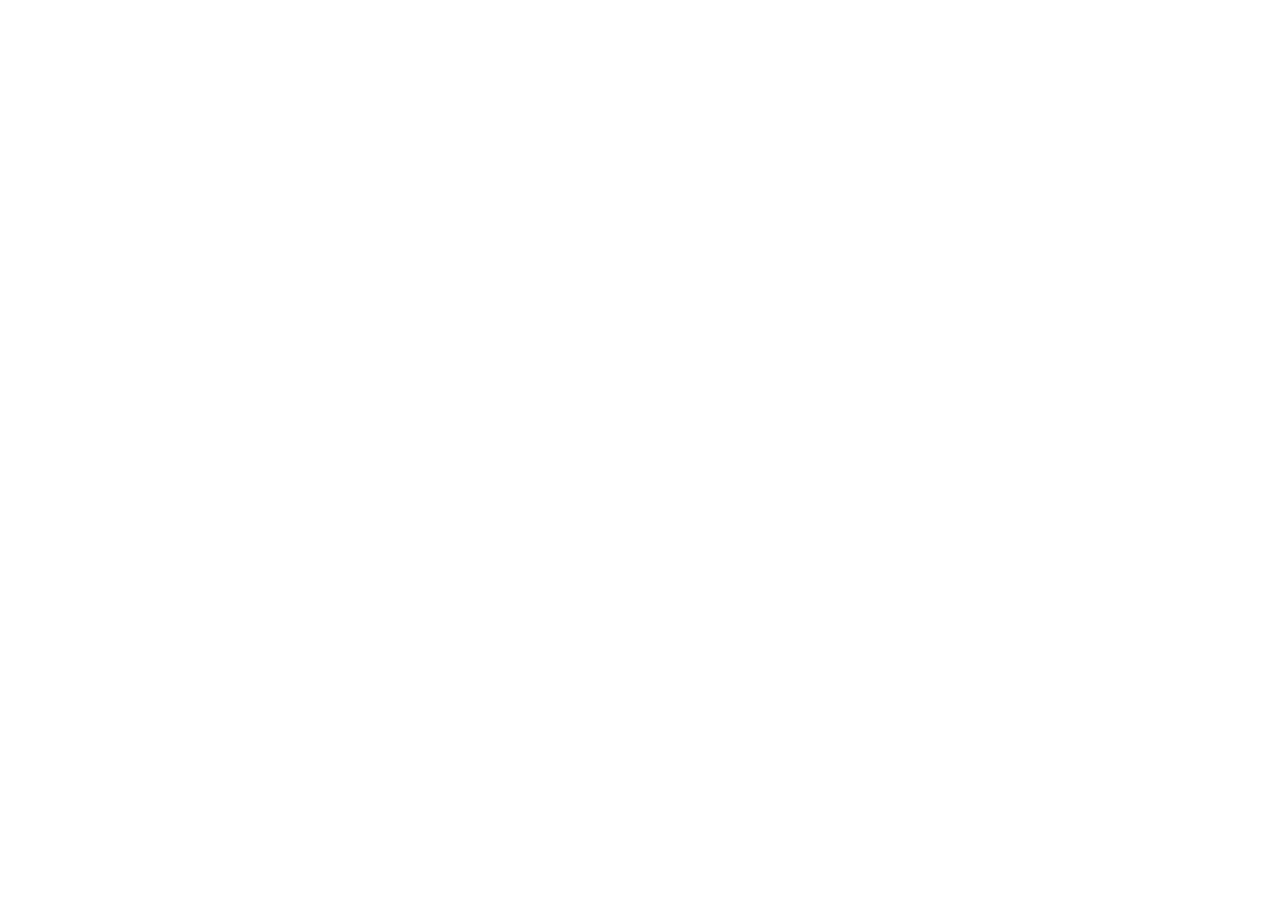
==== index.html @ 89ac4ffa "update" ====
<!DOCTYPE html>
<html lang="es">
<head>
  <meta charset="UTF-8">
  <meta name="viewport" content="width=device-width, initial-scale=1.0">
  <title>Inicio</title>
  <link rel="stylesheet" href="m.min.css">
</head>
<body>

</body>
</html>
---- m.min.css ----
/* Variables - Colores */
:root {
  --color-primary: #111030;
  --color-primary-light: rgba(17, 16, 48, 0.8);
  --color-primary-dark: #08071f;

  --color-gray-50: #f0f8ff;
  --color-gray-100: #e8eef5;
  --color-gray-200: #d9dee5;
  --color-gray-500: #6b7280;
  --color-gray-700: #374151;
  --color-gray-900: #1f2937;

  --color-white: #ffffff;

  --color-accent: #1798e2;
  --color-accent-light: #8fbfde;
  --color-accent-dark: #006ca9;
}

/* Variables - Espaciado */
:root {
  --space-0: 0;
  --space-1: 0.25rem;
  --space-2: 0.5rem;
  --space-3: 0.75rem;
  --space-4: 1rem;
  --space-6: 1.5rem;
  --space-8: 2rem;
}

/* Variables - Tipograf�a */
:root {
  --font-xs: 0.75rem;
  --font-sm: 0.875rem;
  --font-base: 1rem;
  --font-lg: 1.125rem;
  --font-xl: 1.25rem;
  --font-2xl: 1.5rem;
  --font-3xl: 1.875rem;
  --font-4xl: 2.25rem;
}

/* Variables - Bordes */
:root {
  --radius-sm: 0.125rem;
  --radius-md: 0.375rem;
  --radius-lg: 0.5rem;
}

*,*::before,*::after{box-sizing:border-box;margin:0;padding:0}:where(html){font-size:18px;line-height:1.5}:where(body){font-family:"Roboto",sans-serif;color:var(--color-gray-900);background-color:var(--color-white)}:where(h1){font-size:var(--font-4xl);font-weight:700;line-height:1.2;margin-bottom:var(--space-4)}:where(h2){font-size:var(--font-3xl);font-weight:600;line-height:1.3;margin-bottom:var(--space-3)}:where(h3){font-size:var(--font-2xl);font-weight:600;line-height:1.4;margin-bottom:var(--space-3)}:where(h4){font-size:var(--font-xl);font-weight:600;line-height:1.4;margin-bottom:var(--space-2)}:where(h5){font-size:var(--font-lg);font-weight:500;line-height:1.5;margin-bottom:var(--space-2)}:where(h6){font-size:var(--font-base);font-weight:500;line-height:1.5;margin-bottom:var(--space-2)}:where(p){margin-bottom:var(--space-3);line-height:1.6;font-size:var(--font-base)}:where(small){font-size:var(--font-sm);color:var(--color-gray-500)}:where(strong){font-weight:600}:where(em){font-style:italic}:where(a){color:var(--color-primary);text-decoration:none;transition:color .2s}:where(a:hover){color:var(--color-primary-dark);text-decoration:underline}:where(ul,ol){margin-bottom:var(--space-3);padding-left:var(--space-4)}:where(li){margin-bottom:var(--space-1)}:where(input,textarea,select){width:100%;padding:var(--space-2) var(--space-3);border:1px solid var(--color-gray-200);border-radius:var(--radius-md);font-size:var(--font-base);line-height:1.5;transition:border-color .2s,box-shadow .2s;font-family:inherit}:where(input:focus,textarea:focus,select:focus){outline:none;border-color:var(--color-primary);box-shadow:0 0 0 3px rgba(6,78,59,0.1)}*:focus-visible{outline:2px solid var(--color-primary);outline-offset:2px}:where(label){display:block;margin-bottom:var(--space-1);font-weight:500;color:var(--color-gray-700);font-size:var(--font-sm)}:where(fieldset){border:1px solid var(--color-gray-200);border-radius:var(--radius-md);padding:var(--space-4);margin-bottom:var(--space-4)}:where(legend){font-weight:600;color:var(--color-gray-900);padding:0 var(--space-2);font-size:var(--font-base)}:where(fieldset label){display:inline-block;margin-bottom:0;margin-left:var(--space-2);font-weight:400;vertical-align:middle}:where(fieldset input[type="radio"],:where(fieldset input[type="checkbox"])){width:auto;margin:0;vertical-align:middle}:where(button){padding:var(--space-2) var(--space-4);background-color:var(--color-primary);color:var(--color-white);border:none;border-radius:var(--radius-md);font-size:var(--font-sm);font-weight:500;cursor:pointer;transition:background-color .2s;line-height:1.5;font-family:inherit}:where(button:hover){background-color:var(--color-primary-dark)}:where(button:focus-visible){outline:2px solid var(--color-primary);outline-offset:2px}:where(button:disabled){background-color:var(--color-gray-500);cursor:not-allowed;opacity:.6}:where(table){width:100%;border-collapse:collapse;margin-bottom:var(--space-4);font-size:var(--font-sm);border-radius:var(--radius-md);overflow:hidden;border:1px solid var(--color-gray-200)}:where(thead){background-color:var(--color-gray-100)}:where(th){padding:var(--space-2) var(--space-3);text-align:left;font-weight:600;color:var(--color-gray-900);border-bottom:1px solid var(--color-gray-200)}:where(td){padding:var(--space-2) var(--space-3);border-bottom:1px solid var(--color-gray-200)}:where(tbody tr:nth-child(even)){background-color:var(--color-gray-50)}:where(tbody tr:last-child td){border-bottom:none}:where(hr){border:none;height:1px;background-color:var(--color-gray-200);margin:var(--space-4) 0}:where(blockquote){padding:var(--space-3) var(--space-4);margin:var(--space-3) 0;border-left:4px solid var(--color-primary);background-color:var(--color-gray-50);font-style:italic;color:var(--color-gray-700)}:where(code){padding:var(--space-1) var(--space-2);background-color:var(--color-gray-100);border-radius:var(--radius-sm);font-family:'Courier New',monospace;font-size:var(--font-sm);color:var(--color-primary-dark)}:where(pre){padding:var(--space-4);background-color:var(--color-gray-900);color:var(--color-gray-100);border-radius:var(--radius-md);overflow-x:auto;margin-bottom:var(--space-4);font-family:'Courier New',monospace;font-size:var(--font-sm);line-height:1.6}:where(pre code){padding:0;background:none;color:inherit}.flex{display:flex}.flex-col{flex-direction:column}.flex-row{flex-direction:row}.flex-wrap{flex-wrap:wrap}.justify-start{justify-content:flex-start}.justify-center{justify-content:center}.justify-between{justify-content:space-between}.items-start{align-items:flex-start}.items-center{align-items:center}.items-stretch{align-items:stretch}.grid{display:grid}.grid-cols-1{grid-template-columns:repeat(1,1fr)}.grid-cols-2{grid-template-columns:repeat(2,1fr)}.grid-cols-3{grid-template-columns:repeat(3,1fr)}.grid-cols-4{grid-template-columns:repeat(4,1fr)}.gap-1{gap:var(--space-1)}.gap-2{gap:var(--space-2)}.gap-3{gap:var(--space-3)}.gap-4{gap:var(--space-4)}.gap-6{gap:var(--space-6)}.p-0{padding:var(--space-0)}.p-1{padding:var(--space-1)}.p-2{padding:var(--space-2)}.p-3{padding:var(--space-3)}.p-4{padding:var(--space-4)}.p-6{padding:var(--space-6)}.p-8{padding:var(--space-8)}.px-1{padding-left:var(--space-1);padding-right:var(--space-1)}.px-2{padding-left:var(--space-2);padding-right:var(--space-2)}.px-3{padding-left:var(--space-3);padding-right:var(--space-3)}.px-4{padding-left:var(--space-4);padding-right:var(--space-4)}.px-6{padding-left:var(--space-6);padding-right:var(--space-6)}.py-1{padding-top:var(--space-1);padding-bottom:var(--space-1)}.py-2{padding-top:var(--space-2);padding-bottom:var(--space-2)}.py-3{padding-top:var(--space-3);padding-bottom:var(--space-3)}.py-4{padding-top:var(--space-4);padding-bottom:var(--space-4)}.py-6{padding-top:var(--space-6);padding-bottom:var(--space-6)}.py-8{padding-top:var(--space-8);padding-bottom:var(--space-8)}.m-0{margin:var(--space-0)}.m-1{margin:var(--space-1)}.m-2{margin:var(--space-2)}.m-3{margin:var(--space-3)}.m-4{margin:var(--space-4)}.m-auto{margin:auto}.mx-auto{margin-left:auto;margin-right:auto}.my-2{margin-top:var(--space-2);margin-bottom:var(--space-2)}.my-3{margin-top:var(--space-3);margin-bottom:var(--space-3)}.my-4{margin-top:var(--space-4);margin-bottom:var(--space-4)}.my-6{margin-top:var(--space-6);margin-bottom:var(--space-6)}.mb-0{margin-bottom:var(--space-0)}.mb-2{margin-bottom:var(--space-2)}.mb-3{margin-bottom:var(--space-3)}.mb-4{margin-bottom:var(--space-4)}.mb-6{margin-bottom:var(--space-6)}.mt-2{margin-top:var(--space-2)}.mt-3{margin-top:var(--space-3)}.mt-4{margin-top:var(--space-4)}.mt-6{margin-top:var(--space-6)}.text-primary{color:var(--color-primary)}.text-gray-500{color:var(--color-gray-500)}.text-gray-700{color:var(--color-gray-700)}.text-gray-900{color:var(--color-gray-900)}.text-white{color:var(--color-white)}.bg-primary{background-color:var(--color-primary)}.bg-primary-light{background-color:var(--color-primary-light)}.bg-gray-50{background-color:var(--color-gray-50)}.bg-gray-100{background-color:var(--color-gray-100)}.bg-white{background-color:var(--color-white)}.text-xs{font-size:var(--font-xs)}.text-sm{font-size:var(--font-sm)}.text-base{font-size:var(--font-base)}.text-lg{font-size:var(--font-lg)}.text-xl{font-size:var(--font-xl)}.text-2xl{font-size:var(--font-2xl)}.text-3xl{font-size:var(--font-3xl)}.text-4xl{font-size:var(--font-4xl)}.font-normal{font-weight:400}.font-medium{font-weight:500}.font-semibold{font-weight:600}.font-bold{font-weight:700}.text-center{text-align:center}.text-left{text-align:left}.text-right{text-align:right}.border{border:1px solid var(--color-gray-200)}.border-0{border-width:0}.rounded-sm{border-radius:var(--radius-sm)}.rounded-md{border-radius:var(--radius-md)}.rounded-lg{border-radius:var(--radius-lg)}.w-auto{width:auto}.w-full{width:100%}.w-1-2{width:50%}.w-1-3{width:33.333333%}.w-2-3{width:66.666667%}.w-1-4{width:25%}.w-3-4{width:75%}.h-auto{height:auto}.h-full{height:100%}.min-w-0{min-width:0}.max-w-full{max-width:100%}.max-w-md{max-width:28rem}.max-w-lg{max-width:32rem}.max-w-xl{max-width:36rem}.max-w-2xl{max-width:42rem}.max-w-4xl{max-width:56rem}.block{display:block}.inline{display:inline}.inline-block{display:inline-block}.hidden{display:none}.relative{position:relative}.overflow-hidden{overflow:hidden}.overflow-auto{overflow:auto}.sr-only{position:absolute;width:1px;height:1px;padding:0;margin:-1px;overflow:hidden;clip:rect(0,0,0,0);white-space:nowrap;border-width:0}.not-sr-only{position:static;width:auto;height:auto;padding:0;margin:0;overflow:visible;clip:auto;white-space:normal}.container{width:100%;max-width:1200px;margin:0 auto;padding:0 var(--space-4)}@media(min-width:640px){.sm\:grid-cols-2{grid-template-columns:repeat(2,1fr)}.sm\:grid-cols-3{grid-template-columns:repeat(3,1fr)}.sm\:flex-row{flex-direction:row}.sm\:text-left{text-align:left}}@media(min-width:768px){.md\:grid-cols-2{grid-template-columns:repeat(2,1fr)}.md\:grid-cols-3{grid-template-columns:repeat(3,1fr)}.md\:grid-cols-4{grid-template-columns:repeat(4,1fr)}.md\:flex-row{flex-direction:row}}
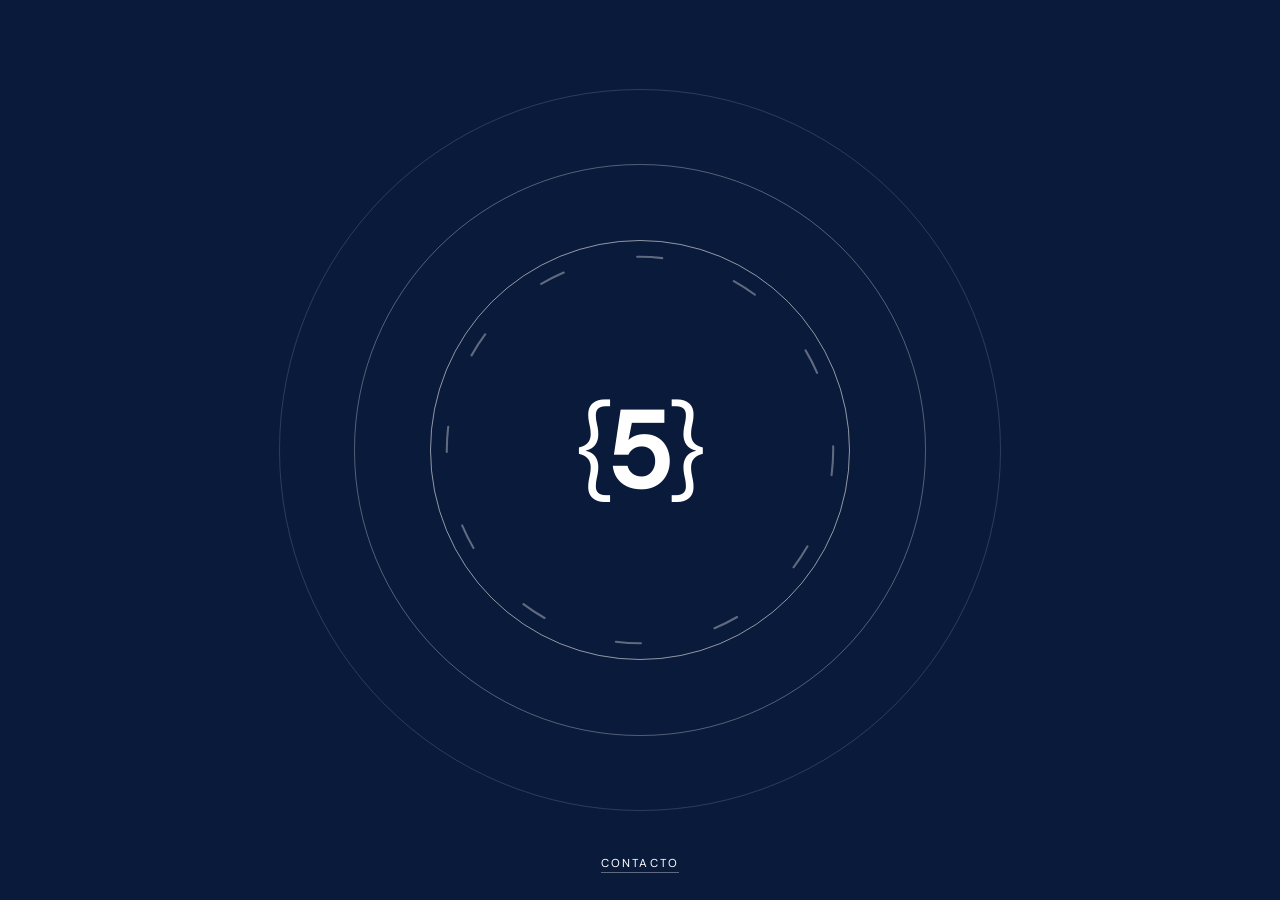
==== commit 1caaf557: "update index.html" ====
--- a/index.html
+++ b/index.html
@@ -3,10 +3,200 @@
 <head>
   <meta charset="UTF-8">
   <meta name="viewport" content="width=device-width, initial-scale=1.0">
-  <title>Inicio</title>
-  <link rel="stylesheet" href="m.min.css">
+  <title>estudio5 · iteración</title>
+  <link href="https://fonts.googleapis.com/css2?family=DM+Sans:wght@300;400;700&display=swap" rel="stylesheet">
+  <style>
+    *, *::before, *::after { box-sizing: border-box; margin: 0; padding: 0; }
+
+    :root {
+      --navy: #0a1a3b;
+      --white: #ffffff;
+      --dur: 5s;
+    }
+
+    body {
+      font-family: 'DM Sans', sans-serif;
+      background: var(--navy);
+      min-height: 100vh;
+      display: flex;
+      align-items: center;
+      justify-content: center;
+      overflow: hidden;
+    }
+
+    /* ── Outer breathing rings ── */
+    .ring-wrap {
+      position: relative;
+      display: flex;
+      align-items: center;
+      justify-content: center;
+      width: min(60vw, 420px);
+      height: min(60vw, 420px);
+    }
+
+    .ring {
+      position: absolute;
+      inset: 0;
+      border-radius: 50%;
+      border: 1.5px solid rgba(255,255,255,0.55);
+      animation: breatheRing var(--dur) ease-in-out infinite;
+    }
+    .ring:nth-child(2) {
+      inset: -18%;
+      border-color: rgba(255,255,255,0.3);
+      animation-delay: 0.4s;
+    }
+    .ring:nth-child(3) {
+      inset: -36%;
+      border-color: rgba(255,255,255,0.15);
+      animation-delay: 0.8s;
+    }
+
+    @keyframes breatheRing {
+      0%, 100% { transform: scale(1);    opacity: 1; }
+      50%       { transform: scale(1.06); opacity: 0.6; }
+    }
+
+    /* ── Center content ── */
+    .center {
+      position: relative;
+      z-index: 2;
+      display: flex;
+      flex-direction: column;
+      align-items: center;
+      gap: 0;
+    }
+
+    /* ── Main mark ── */
+    .mark {
+      font-size: clamp(3.5rem, 12vw, 7rem);
+      font-weight: 400;
+      color: var(--white);
+      letter-spacing: -0.02em;
+      line-height: 1;
+      white-space: nowrap;
+      display: flex;
+      align-items: baseline;
+    }
+
+    .brace {
+      font-weight: 300;
+      display: inline-block;
+      animation: breatheBrace var(--dur) ease-in-out infinite;
+    }
+    .brace-close { animation-delay: 0.15s; }
+
+    @keyframes breatheBrace {
+      0%, 100% { transform: scaleY(1);    opacity: 1; }
+      50%       { transform: scaleY(1.08); opacity: 0.75; }
+    }
+
+    .word {
+      font-weight: 300;
+      display: inline-block;
+      overflow: hidden;
+      max-width: 0;
+      opacity: 0;
+      animation: expandWord var(--dur) ease-in-out infinite;
+      white-space: nowrap;
+    }
+
+    @keyframes expandWord {
+      0%   { max-width: 0;   opacity: 0;   letter-spacing: -0.08em; }
+      18%  { max-width: 0;   opacity: 0; }
+      42%  { max-width: 5em; opacity: 1;   letter-spacing: -0.01em; }
+      60%  { max-width: 5em; opacity: 1;   letter-spacing: -0.01em; }
+      82%  { max-width: 0;   opacity: 0;   letter-spacing: -0.08em; }
+      100% { max-width: 0;   opacity: 0; }
+    }
+
+    .num {
+      font-weight: 700;
+      animation: pulseNum var(--dur) ease-in-out infinite;
+    }
+
+    @keyframes pulseNum {
+      0%, 100% { opacity: 1;    transform: scale(1); }
+      42%      { opacity: 0.85; transform: scale(0.97); }
+      60%      { opacity: 0.85; transform: scale(0.97); }
+    }
+
+    /* ── Progress arc (SVG) ── */
+    .arc-wrap {
+      position: absolute;
+      inset: 0;
+      z-index: 1;
+      animation: rotateSlow calc(var(--dur) * 3) linear infinite;
+    }
+
+    @keyframes rotateSlow {
+      from { transform: rotate(0deg); }
+      to   { transform: rotate(360deg); }
+    }
+
+    .arc-wrap circle {
+      fill: none;
+      stroke: rgba(255,255,255,0.35);
+      stroke-width: 0.5;
+      stroke-dasharray: 6 18;
+      stroke-linecap: round;
+    }
+
+    /* ── Footer ── */
+    .footer {
+      position: fixed;
+      bottom: 1.8rem;
+      width: 100%;
+      text-align: center;
+      font-size: clamp(0.6rem, 1.4vw, 0.72rem);
+      font-weight: 300;
+      letter-spacing: 0.18em;
+      text-transform: uppercase;
+      color: rgba(255,255,255,0.45);
+    }
+    .footer a {
+      color: var(--white);
+      text-decoration: none;
+      font-weight: 400;
+      border-bottom: 1px solid rgba(255,255,255,0.35);
+      padding-bottom: 0.1em;
+      transition: border-color 0.3s, color 0.3s;
+    }
+    .footer a:hover {
+      border-color: var(--white);
+    }
+
+  </style>
 </head>
 <body>
 
+  <div class="ring-wrap">
+
+    <!-- Dashed orbit -->
+    <svg class="arc-wrap" viewBox="0 0 100 100" xmlns="http://www.w3.org/2000/svg">
+      <circle cx="50" cy="50" r="46"/>
+    </svg>
+
+    <!-- Breathing rings -->
+    <div class="ring"></div>
+    <div class="ring"></div>
+    <div class="ring"></div>
+
+    <!-- Content -->
+    <div class="center">
+      <div class="mark">
+        <span class="brace">{</span>
+        <span class="word">estudio</span>
+        <span class="num">5</span>
+        <span class="brace brace-close">}</span>
+      </div>
+    </div>
+
+  </div>
+
+  <footer class="footer">
+    <a href="mailto:eliseoesteverena@gmail.com">Contacto</a>
+  </footer>
+
 </body>
 </html>
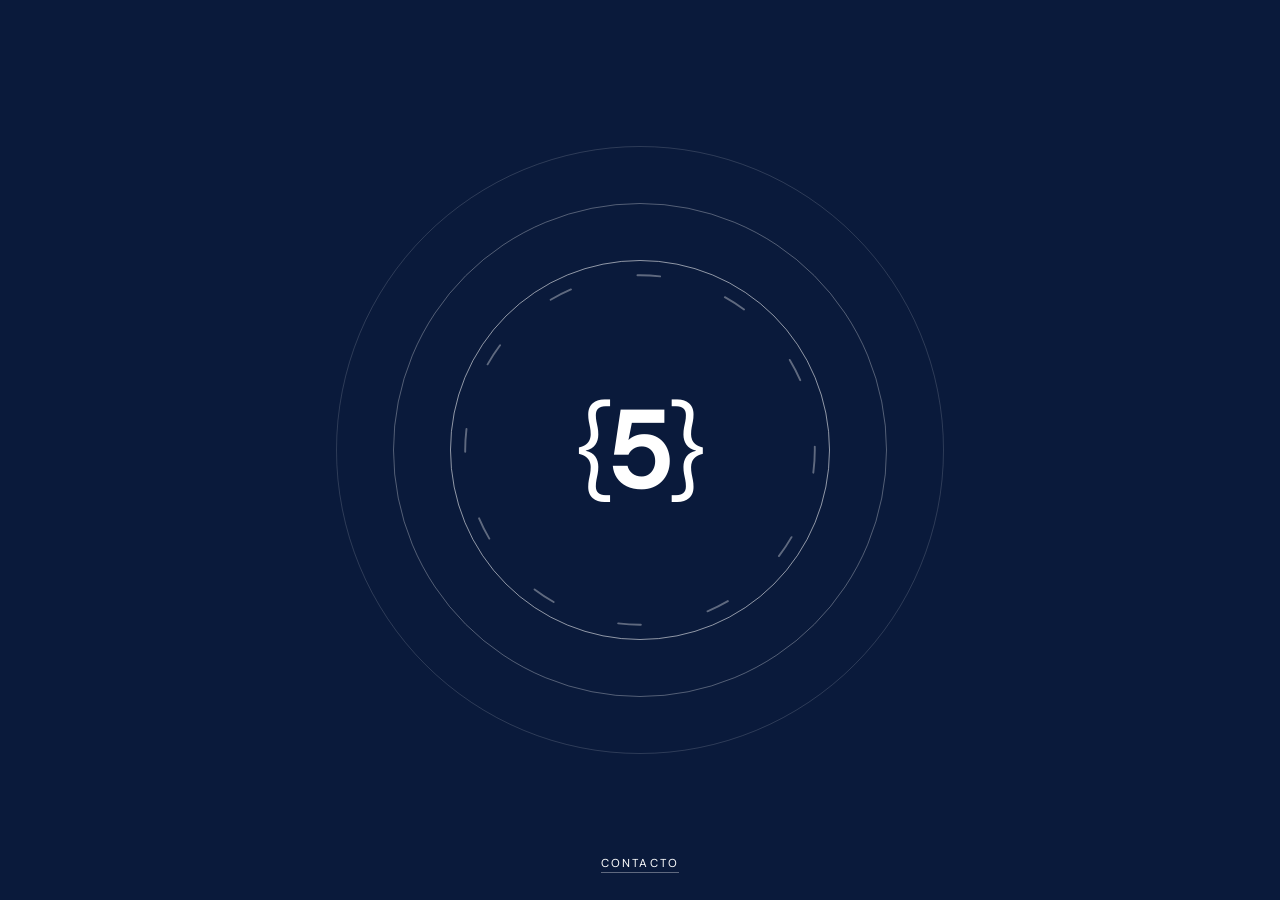
==== commit b51c61ce: "update" ====
--- a/index.html
+++ b/index.html
@@ -3,7 +3,7 @@
 <head>
   <meta charset="UTF-8">
   <meta name="viewport" content="width=device-width, initial-scale=1.0">
-  <title>estudio5 · iteración</title>
+  <title>estudio5 · Canales Digitales Optimizados</title>
   <link href="https://fonts.googleapis.com/css2?family=DM+Sans:wght@300;400;700&display=swap" rel="stylesheet">
   <style>
     *, *::before, *::after { box-sizing: border-box; margin: 0; padding: 0; }
@@ -14,14 +14,18 @@
       --dur: 5s;
     }
 
+    html, body {
+      width: 100%;
+      height: 100%;
+      overflow: hidden;
+    }
+
     body {
       font-family: 'DM Sans', sans-serif;
       background: var(--navy);
-      min-height: 100vh;
       display: flex;
       align-items: center;
       justify-content: center;
-      overflow: hidden;
     }
 
     /* ── Outer breathing rings ── */
@@ -30,8 +34,9 @@
       display: flex;
       align-items: center;
       justify-content: center;
-      width: min(60vw, 420px);
-      height: min(60vw, 420px);
+      /* Never exceed viewport, leave room for footer */
+      width: min(55vw, 55vh, 380px);
+      height: min(55vw, 55vh, 380px);
     }
 
     .ring {
@@ -42,14 +47,22 @@
       animation: breatheRing var(--dur) ease-in-out infinite;
     }
     .ring:nth-child(2) {
-      inset: -18%;
+      inset: -15%;
       border-color: rgba(255,255,255,0.3);
       animation-delay: 0.4s;
     }
     .ring:nth-child(3) {
-      inset: -36%;
+      inset: -30%;
       border-color: rgba(255,255,255,0.15);
       animation-delay: 0.8s;
+    }
+
+    /* Rings expand beyond ring-wrap — clip at a larger invisible container */
+    .ring-wrap::before {
+      content: '';
+      position: fixed;
+      inset: 0;
+      pointer-events: none;
     }
 
     @keyframes breatheRing {
